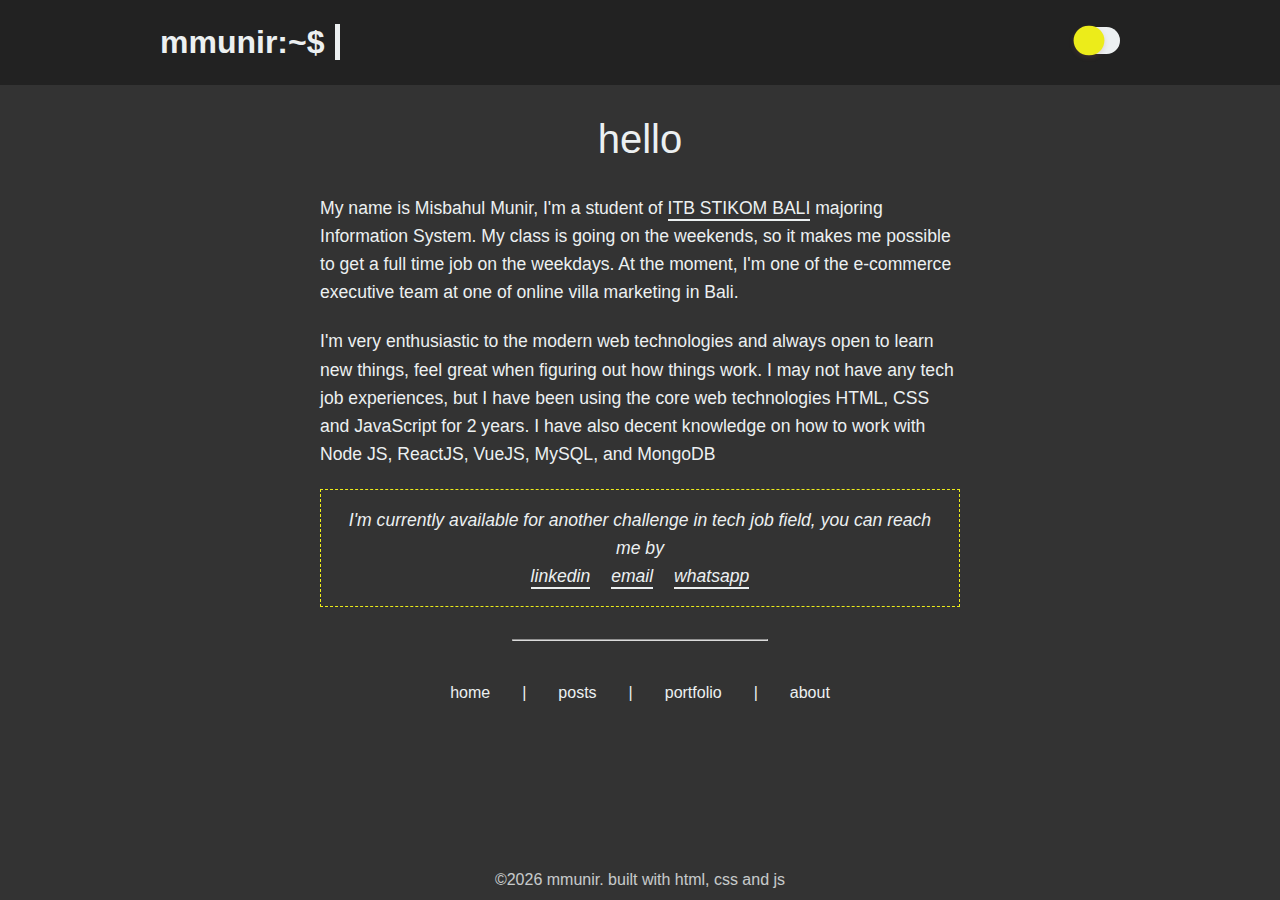
==== about.html @ 37aa619c "adding a new post" ====
<!DOCTYPE html>
<html lang="en">

<head>
  <meta charset="UTF-8">
  <meta name="viewport" content="width=device-width, initial-scale=1.0">
  <link rel="stylesheet" href="../static/style/style_main.css">
  <link rel="stylesheet" href="../static/style/style_about.css">
  <title>{mmunir.about}</title>
</head>

<body class="spinner" onload="loadBody()">
  <div class="container">
    <header class="brand__container">
      <h4 class="brand"><a href="/">mmunir:~$</a></h4>
      <section class="theme">
        <input type="checkbox" class="theme__input" name="theme" id="theme" value="light">
      </section>
    </header>
    <h5 class="page__title">hello</h5>
    <main class="content__main">
      <article class="content__article">
        <p>My name is Misbahul Munir, I'm a student of <a href="https://stikom-bali.ac.id/act/index.php"
            target="_blank">ITB STIKOM BALI</a> majoring Information System. My class is going on the weekends, so it makes me possible to get a full time job on the weekdays. At the moment, I'm one of the e-commerce executive
          team at one of online villa marketing in Bali.</p>
        <p>I'm very enthusiastic to the modern web technologies and always open to learn new things, feel great when figuring out how things work. I may not have any tech job experiences, but I have been using the core web technologies HTML, CSS
          and JavaScript for 2 years. I have also decent knowledge on how to work with Node JS, ReactJS, VueJS, MySQL,
          and MongoDB</p>
        <p class="current-info">I'm currently available for another challenge in tech job field, you can reach me
          by<br>
          <a href="https://www.linkedin.com/in/misbahul-munir-298943140/" target="_blank" rel="noopener noreferrer"
            class="current-info__contact">linkedin</a>
          <a href="mailto:otlicnoe.pismo@gmail.com" target="_blank" rel="noopener noreferrer"
            class="current-info__contact">email</a>
          <a href="https://wa.me/6285338017331" target="_blank" rel="noopener noreferrer"
            class="current-info__contact">whatsapp</a>
        </p>
      </article>
      <hr>
      <ul role="navigation" class="bottom-menu">
        <li class="bottom-menu__item"><a href="/">home</a></li>
        <li>|</li>
        <li class="bottom-menu__item"><a href="./posts.html">posts</a></li>
        <li>|</li>
        <li class="bottom-menu__item"><a href="./portfolio.html">portfolio</a></li>
        <li>|</li>
        <li class="bottom-menu__item"><a href="./about.html">about</a></li>
      </ul>
    </main>
    <footer class="footer">&copy;<span id="year"></span> mmunir. built with html, css and js</footer>
  </div>
  <script src="../static/script/script.js"></script>
</body>

</html>
---- static/style/style_main.css ----
:root {
  --bg-color-primary: #333;
  --bg-color-secondary: #ecec1a;
  --bg-color-tertiary: #666;
  --navbar-bg: #222;
  --navbar-color: #ecf0f1;
  --text-color-primary: #ecf0f1;
  --text-color-secondary: #222;
}

::selection {
  background-color: var(--bg-color-secondary);
  color: var(--text-color-secondary);
}

* {
  margin: 0;
  padding: 0;
  box-sizing: border-box;
}

body {
  font-family: 'Avenir', Helvetica, Arial, sans-serif;
  color: var(--text-color-primary);
  background-color: var(--bg-color-primary);
}

body.light {
  background-color: var(--text-color-primary);
  color: var(--text-color-secondary);
}

.container {
  font-size: 1rem;
  display: none;
  flex-direction: column;
  align-items: stretch;
  position: relative;
  min-height: 100vh;
  transition: .5s;
}


.brand__container {
  flex-direction: row;
  display: flex;
  color: var(--text-color-secondary);
  justify-content: space-between;
  align-items: center;
  padding: 1.5rem 10rem 1.5rem 10rem;
  background-color: var(--navbar-bg);
  width: 100%;
}

.brand {
  font-size: 2rem;
}

.brand a {
  position: relative;
  text-decoration: none;
  color: var(--navbar-color);
}

.brand a::after {
  content: '';
  position: absolute;
  right: -1rem;
  width: 1px;
  height: 100%;
  border-right: 5px solid var(--text-color-primary);
  animation: blink 1.5s infinite ease;
}

input[type="checkbox"] {
  position: relative;
  height: 2em;
  width: 45px;
  -webkit-appearance: none;
  appearance: none;
  background-color: var(--navbar-color);
  outline: none;
  border-radius: 20px;
  box-shadow: inset 0 0 5px rgba(255, 255, 255, 0.2);
  transition: .5s;
}

input:checked[type="checkbox"] {
  background-color: var(--bg-color-tertiary);
}

input[type="checkbox"]::before {
  content: '';
  position: absolute;
  width: 28px;
  height: 2em;
  background-color: var(--bg-color-secondary);
  border-radius: 20px;
  top: 0;
  left: 0;
  transform: scale(1.1);
  box-shadow: 0 2px 5px rgba(153, 88, 88, 0.2);
  transition: .5s;
}

input:checked[type="checkbox"]::before {
  left: 20px;
}

.page__title {
  text-align: center;
  font-size: 2.5rem;
  font-weight: 200;
  margin: 2rem 0;
}

.content__article {
  margin: 0 auto;
  width: 50%;
  font-size: 1.1rem;
  display: flex;
  flex-direction: column;
  justify-content: center;
  align-items: flex-start;
  line-height: 1.6em;
}

main {
  flex-grow: 1;
}

hr {
  width: 20%;
  margin: 0 auto;
  margin-top: 2rem;
  opacity: .9;
}

.bottom-menu {
  width: 60%;
  height: 2.5rem;
  line-height: 2.5rem;
  margin: 2rem auto;
  display: flex;
  flex-direction: row;
  justify-content: center;
  list-style-type: none;
  padding-bottom: 2.5rem;
}

.bottom-menu li {
  margin: 0 1rem;
}

.bottom-menu li a {
  text-decoration: none;
  color: inherit;
}

.footer {
  width: 100%;
  flex-shrink: 0;
  height: 2.5rem;
  line-height: 2.5rem;
  text-align: center;
  opacity: .8;
}

/* Spinner */

.spinner::before {
  content: "";
  position: absolute;
  top: 50%;
  left: 50%;
  height: 5rem;
  width: 5rem;
  margin-top: -30px;
  margin-left: -30px;
  border-radius: 50%;
  border: 3px solid transparent;
  border-top-color: var(--bg-color-secondary);
  border-bottom-color: var(--bg-color-secondary);
  animation: spinner .7s ease infinite;
  z-index: 99999;
}

@keyframes spinner {
  to {
    transform: rotate(360deg);
  }
}

@keyframes blink {
  0% {
    opacity: 0;
  }
  20% {
    opacity: 0;
  }
  40% {
    opacity: 0;
  }
  60% {
    opacity: 0;
  }
  80% {
    opacity: 1;
  }
  90% {
    opacity: 1;
  }
  100% {
    opacity: 1;
  }
}

@media (max-width: 850px) {
  .brand__container {
    flex-direction: column;
    align-items: center;
  }

  .brand {
    margin-bottom: 1rem;
  }
  
  .content__article {
    width: 80%;
  }

  .bottom-menu li {
    margin: 0 .5rem;
  }
}
---- static/style/style_about.css ----
.content__article p {
  margin-bottom: 1.3rem;
}

.content__article p.current-info {
  width: 100%;
  text-align: center;
  font-style: italic;
  margin: 0 auto;
  padding: 1rem;
  border: 1px dashed var(--bg-color-secondary);
}

.content__article a {
  color: inherit;
  text-decoration: none;
  padding-bottom: .5px;
  border-bottom: 2px solid var(--text-color-primary);
}

body.light .content__article a {
  border-bottom: 2px solid var(--text-color-secondary);
}

body.light .content__article p.current-info {
  border: 1px dashed var(--bg-color-primary);
}

.current-info__contact {
  margin: 0 .5rem;
}
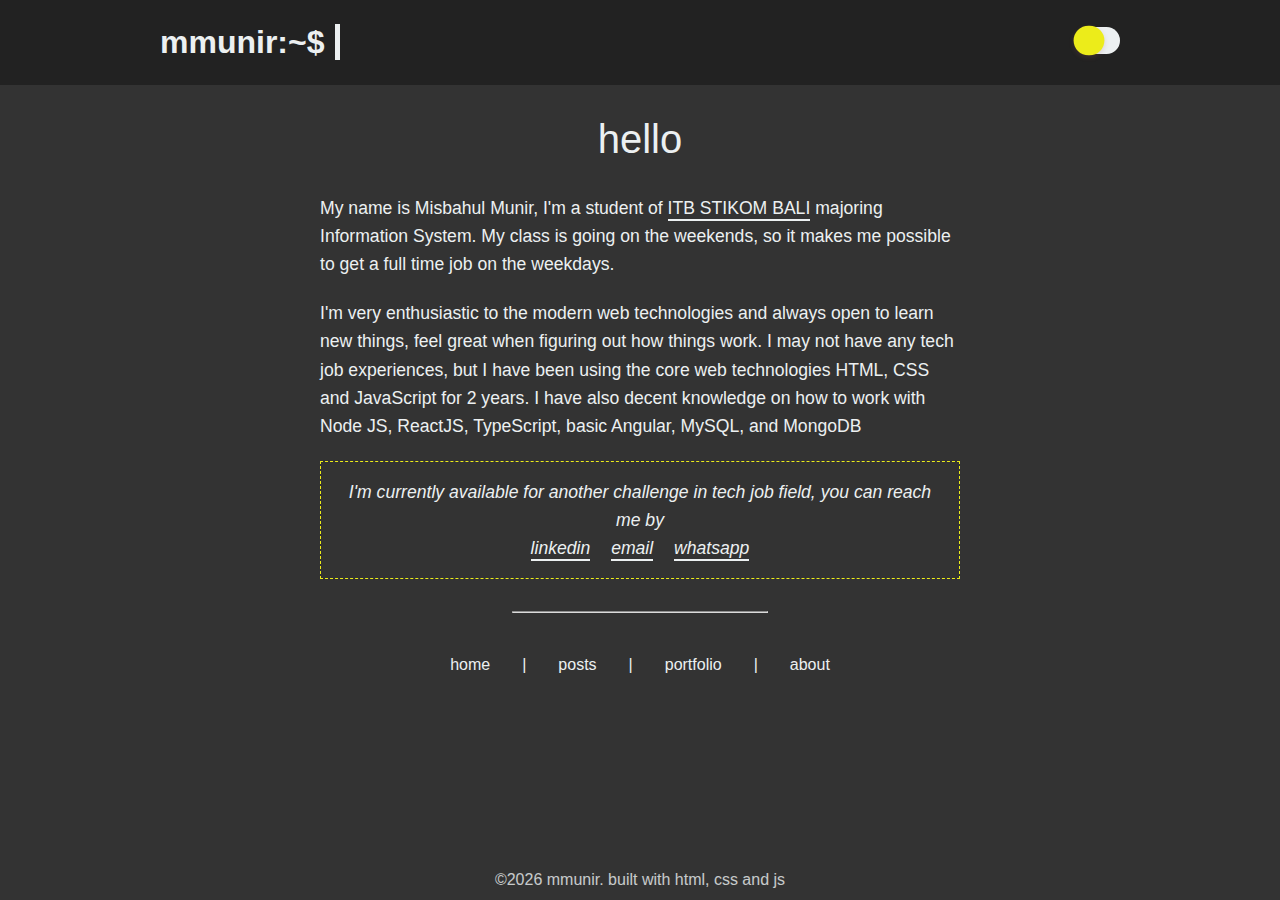
==== commit 74b0f59e: "adding new style portfolio page and update about" ====
--- a/about.html
+++ b/about.html
@@ -6,6 +6,7 @@
   <meta name="viewport" content="width=device-width, initial-scale=1.0">
   <link rel="stylesheet" href="../static/style/style_main.css">
   <link rel="stylesheet" href="../static/style/style_about.css">
+  <link rel="shortcut icon" type="image/png" href="./static/img/favicon.png">
   <title>{mmunir.about}</title>
 </head>
 
@@ -21,11 +22,9 @@
     <main class="content__main">
       <article class="content__article">
         <p>My name is Misbahul Munir, I'm a student of <a href="https://stikom-bali.ac.id/act/index.php"
-            target="_blank">ITB STIKOM BALI</a> majoring Information System. My class is going on the weekends, so it makes me possible to get a full time job on the weekdays. At the moment, I'm one of the e-commerce executive
-          team at one of online villa marketing in Bali.</p>
+            target="_blank">ITB STIKOM BALI</a> majoring Information System. My class is going on the weekends, so it makes me possible to get a full time job on the weekdays.</p>
         <p>I'm very enthusiastic to the modern web technologies and always open to learn new things, feel great when figuring out how things work. I may not have any tech job experiences, but I have been using the core web technologies HTML, CSS
-          and JavaScript for 2 years. I have also decent knowledge on how to work with Node JS, ReactJS, VueJS, MySQL,
-          and MongoDB</p>
+          and JavaScript for 2 years. I have also decent knowledge on how to work with Node JS, ReactJS, TypeScript, basic Angular, MySQL, and MongoDB</p>
         <p class="current-info">I'm currently available for another challenge in tech job field, you can reach me
           by<br>
           <a href="https://www.linkedin.com/in/misbahul-munir-298943140/" target="_blank" rel="noopener noreferrer"
